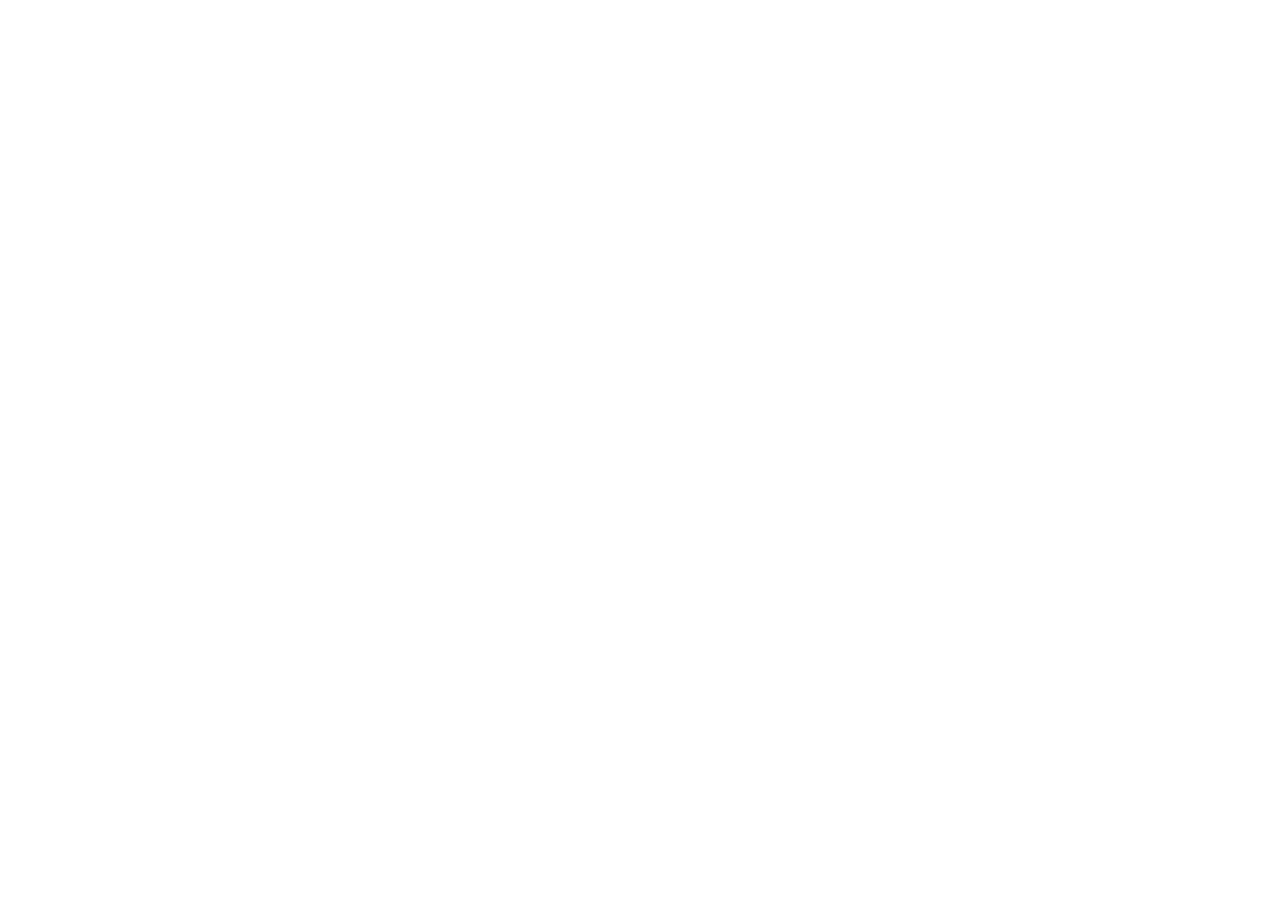
==== index.html @ 129324e6 "first map structure" ====
<!DOCTYPE html>
<html lang="en">
<head>
    <meta charset="UTF-8">
    <meta name="viewport" content="width=device-width, initial-scale=1.0">
    <title>JEFF EN YUSUF</title>
</head>
<body>
    
</body>
</html>
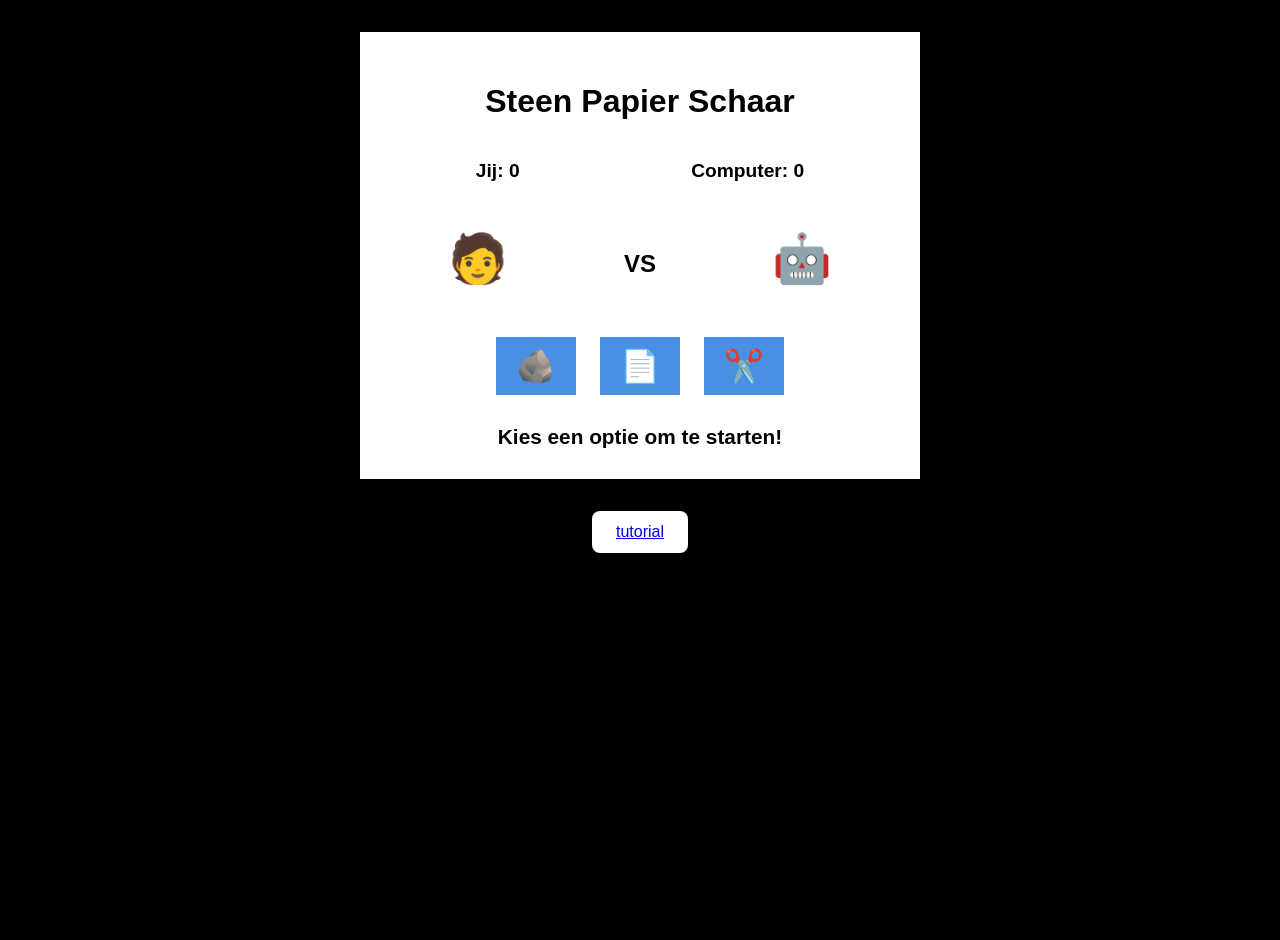
==== commit 1eb26597: "schaar steen papier game gemaakt en de css al toe gevoegt" ====
--- a/index.html
+++ b/index.html
@@ -1,11 +1,54 @@
 <!DOCTYPE html>
-<html lang="en">
-<head>
-    <meta charset="UTF-8">
-    <meta name="viewport" content="width=device-width, initial-scale=1.0">
-    <title>JEFF EN YUSUF</title>
-</head>
-<body>
-    
-</body>
-</html>+<html lang="nl">
+  <head>
+    <meta charset="UTF-8" />
+    <meta name="viewport" content="width=device-width, initial-scale=1.0" />
+    <title>Steen Papier Schaar Game</title>
+    <link rel="stylesheet" href="./src/styles/main.css" />
+  </head>
+  <body>
+    <div class="flex_container">
+      <div class="container">
+        <h1>Steen Papier Schaar</h1>
+
+        <div class="scoreboard">
+          <div class="score">
+            <p>Jij: <span id="player-score">0</span></p>
+          </div>
+          <div class="score">
+            <p>Computer: <span id="computer-score">0</span></p>
+          </div>
+        </div>
+
+        <div class="arena">
+          <div class="player-box">
+            <div class="avatar">🧑</div>
+            <div id="player-choice" class="choice"></div>
+          </div>
+
+          <div class="versus">VS</div>
+
+          <div class="player-box">
+            <div class="avatar">🤖</div>
+            <div id="computer-choice" class="choice"></div>
+          </div>
+        </div>
+
+        <div class="buttons">
+          <button data-choice="steen">🪨</button>
+          <button data-choice="papier">📄</button>
+          <button data-choice="schaar">✂️</button>
+        </div>
+
+        <div id="result-message" class="result-message">
+          Kies een optie om te starten!
+        </div>
+      </div>
+    </div>
+    <div class="flex_container">
+      <button class="nav_button"><a href="tutorial.html">tutorial</a></button>
+    </div>
+
+    <script src="src/scripts/main.js"></script>
+  </body>
+</html>
--- a/src/styles/main.css
+++ b/src/styles/main.css
@@ -0,0 +1,97 @@
+body {
+    font-family: 'Segoe UI', sans-serif;
+    background: black;
+    min-height: 100vh;
+  }
+  
+  .container {
+    text-align: center;
+    padding: 30px;
+    background: white;
+    max-width: 500px;
+    width: 90%;
+  }
+
+  .flex_container{
+    display: flex;
+    justify-content: center;
+    align-items: center;
+    margin-top: 2rem;
+    padding: 0;
+  }
+  
+  h1 {
+    font-size: 2em;
+    margin-bottom: 20px;
+  }
+  
+  .scoreboard {
+    display: flex;
+    justify-content: space-around;
+    margin-bottom: 20px;
+    font-size: 1.2em;
+    font-weight: bold;
+  }
+  
+  .arena {
+    display: flex;
+    justify-content: space-around;
+    align-items: center;
+    margin: 30px 0;
+  }
+  
+  .player-box {
+    text-align: center;
+  }
+  
+  .avatar {
+    font-size: 3em;
+  }
+  
+  .choice {
+    font-size: 2.5em;
+    margin-top: 10px;
+    transition: transform 0.3s;
+  }
+  
+  .versus {
+    font-size: 1.5em;
+    font-weight: bold;
+  }
+  
+  .buttons button {
+    font-size: 2em;
+    margin: 10px;
+    padding: 10px 20px;
+    background-color: #4a90e2;
+    color: white;
+    border: none;
+    cursor: pointer;
+    transition: background-color 0.3s, transform 0.2s;
+  }
+  
+  .buttons button:hover {
+    background-color: #357ab8;
+    transform: scale(1.1);
+  }
+  
+  .result-message {
+    margin-top: 20px;
+    font-size: 1.3em;
+    font-weight: bold;
+  }
+
+  .nav_button{
+    padding: 12px 24px;
+    font-size: 16px;
+    background-color: white;
+    color: white;
+    border: none;
+    border-radius: 8px;
+    cursor: pointer;
+    transition: background-color 0.3s ease;
+  }
+  
+.nav_button:hover {
+    background-color: rgb(180, 180, 180);
+  }
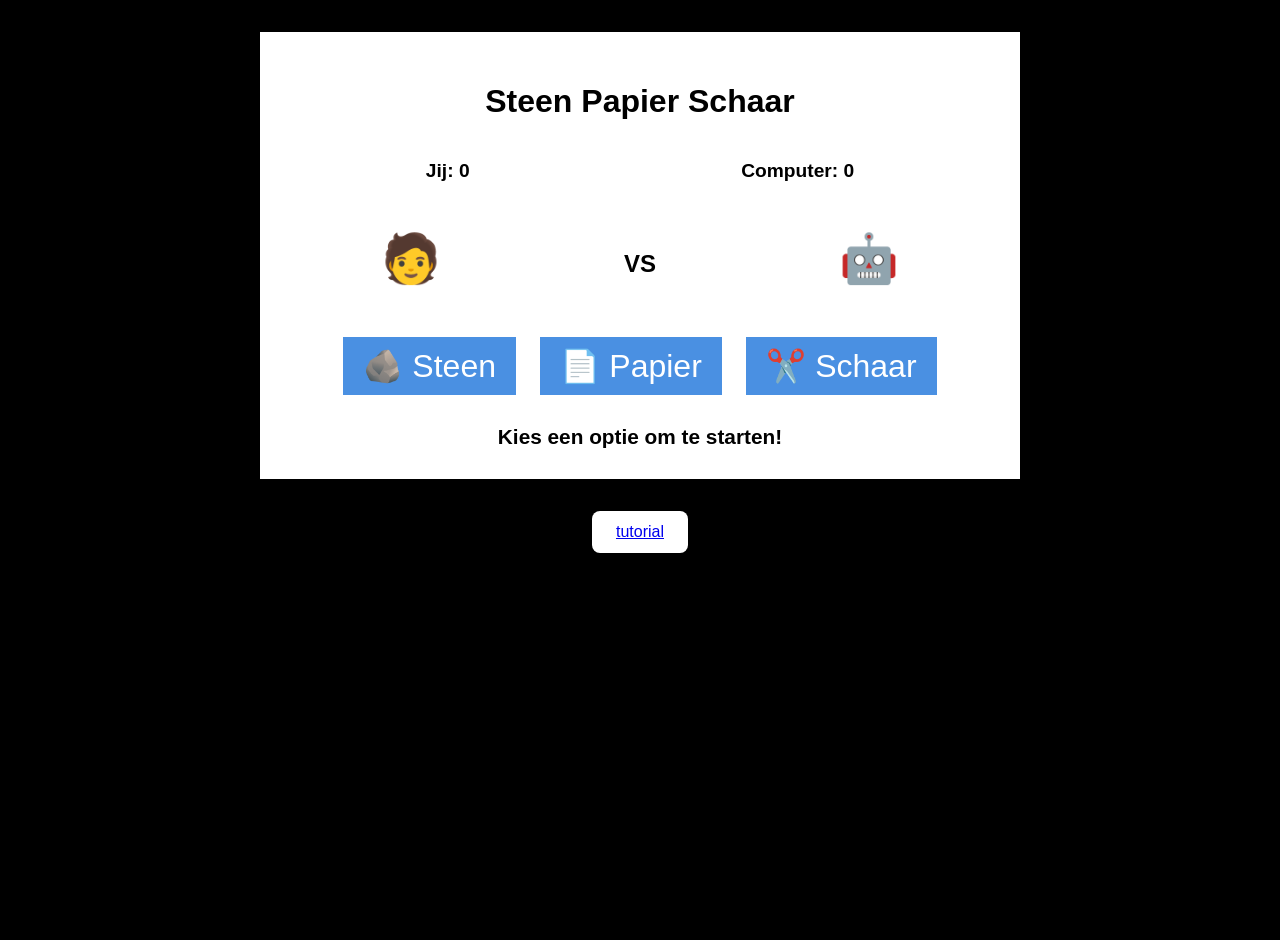
==== commit 37c0a423: "tutorial.html added and uptated" ====
--- a/index.html
+++ b/index.html
@@ -35,9 +35,9 @@
         </div>
 
         <div class="buttons">
-          <button data-choice="steen">🪨</button>
-          <button data-choice="papier">📄</button>
-          <button data-choice="schaar">✂️</button>
+          <button data-choice="steen">🪨 Steen</button>
+          <button data-choice="papier">📄 Papier</button>
+          <button data-choice="schaar">✂️ Schaar</button>
         </div>
 
         <div id="result-message" class="result-message">
--- a/src/styles/main.css
+++ b/src/styles/main.css
@@ -8,7 +8,7 @@
     text-align: center;
     padding: 30px;
     background: white;
-    max-width: 500px;
+    max-width: 700px;
     width: 90%;
   }
 
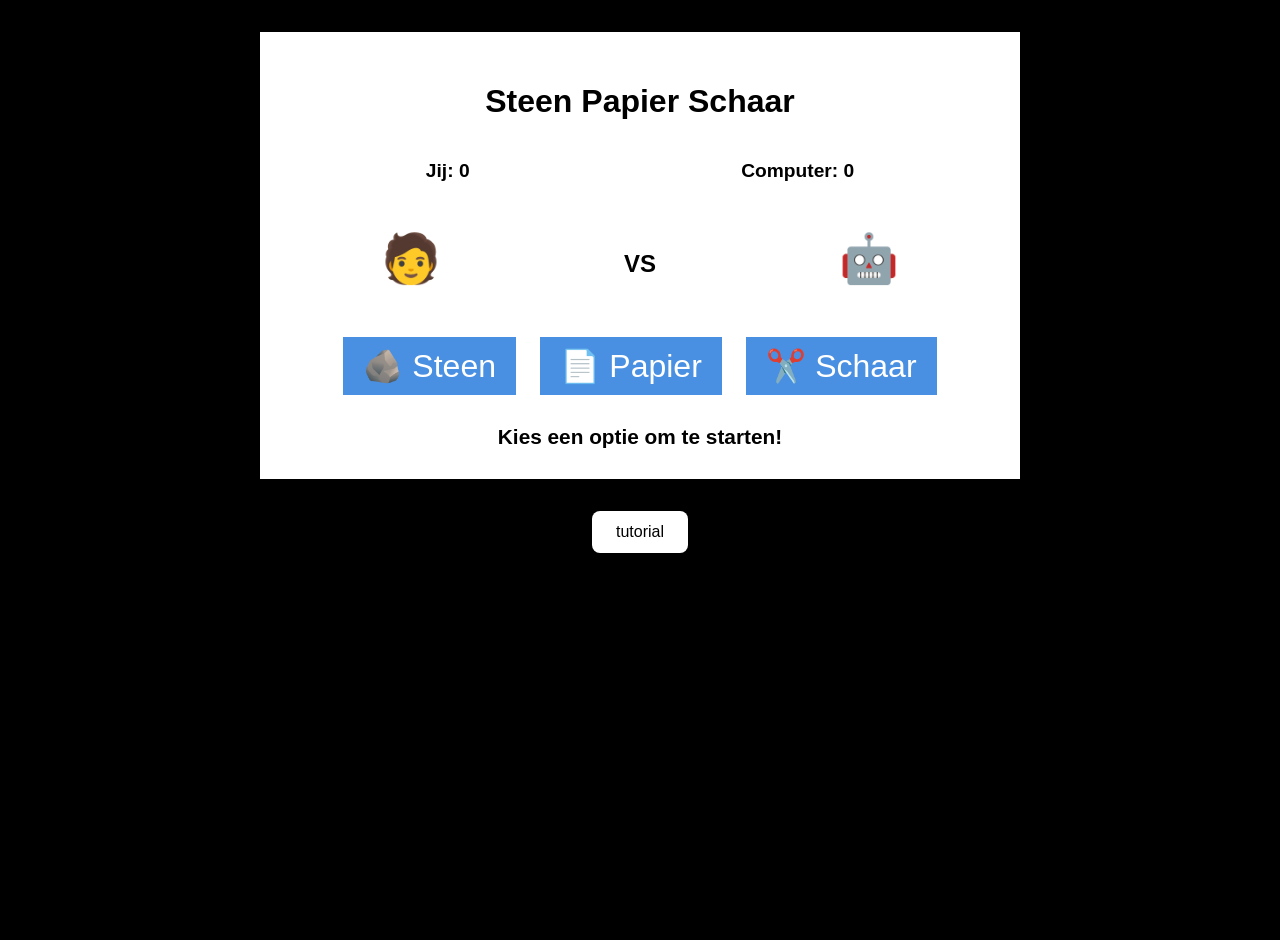
==== commit ced1bb04: "alles beter in gevult en een link naar ons game" ====
--- a/index.html
+++ b/index.html
@@ -46,7 +46,7 @@
       </div>
     </div>
     <div class="flex_container">
-      <button class="nav_button"><a href="tutorial.html">tutorial</a></button>
+      <a href="tutorial.html"><button class="nav_button">tutorial</button></a>
     </div>
 
     <script src="src/scripts/main.js"></script>
--- a/src/styles/main.css
+++ b/src/styles/main.css
@@ -85,7 +85,6 @@
     padding: 12px 24px;
     font-size: 16px;
     background-color: white;
-    color: white;
     border: none;
     border-radius: 8px;
     cursor: pointer;
